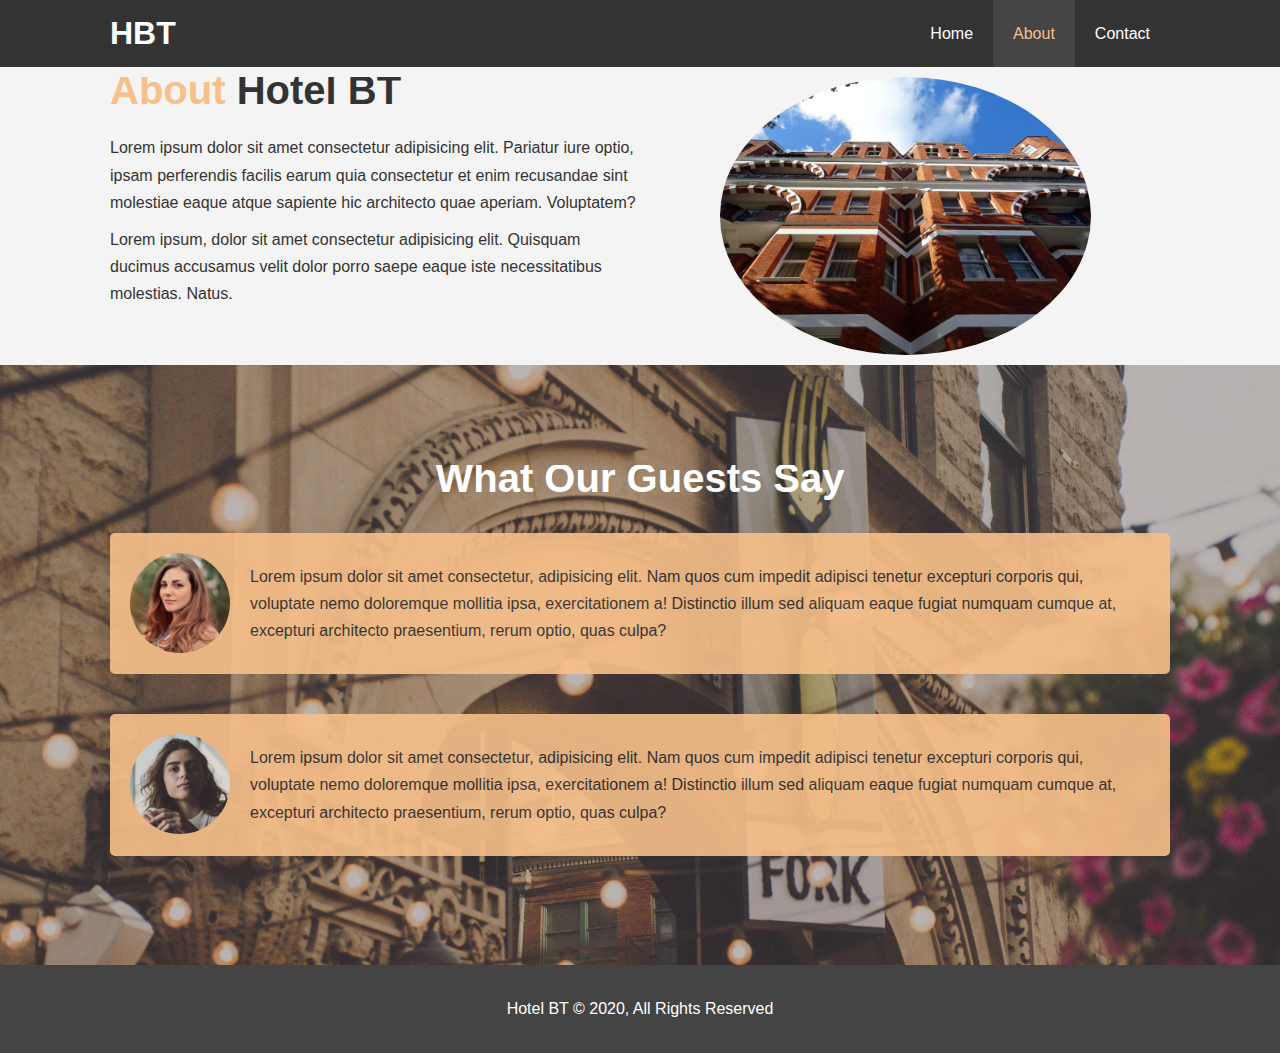
==== about.html @ 62abc151 "finished website" ====
<!DOCTYPE html>
<html lang="en">
<head>
    <meta charset="UTF-8">
    <meta name="viewport" content="width=device-width, initial-scale=1.0">
    <meta http-equiv="X-UA-Compatible" content="ie=edge">
    <meta name="description" content="Welcome to the most extraordinary hotel in Boston Massachusetts">
    <meta name="keywords" content="hotel,boston hotel,new england hotel">
    <link rel="stylesheet" href="css/style.css">
    <title>Hotel BT | About</title>
</head>
<body>
    <header>
        <nav id="navbar">
            <div class="container">
                <h1 class="logo"><a href="index.html">HBT</a></h1>
                <ul>
                    <li><a href="index.html">Home</a></li>
                    <li><a class="current" href="about.html">About</a></li>
                    <li><a href="contact.html">Contact</a></li>
                </ul>
            </div>
        </nav>
    </header>

    <section id="about-info" class="bg-light py-3">
      <div class="container">
        <div class="info-left">
          <h1 class="l-heading"><span class="text-primary">About</span> Hotel BT</h1>
          <p>Lorem ipsum dolor sit amet consectetur adipisicing elit. Pariatur iure optio, ipsam perferendis facilis earum quia consectetur et enim recusandae sint molestiae eaque atque sapiente hic architecto quae aperiam. Voluptatem?</p>
          <p>Lorem ipsum, dolor sit amet consectetur adipisicing elit. Quisquam ducimus accusamus velit dolor porro saepe eaque iste necessitatibus molestias. Natus.</p>
        </div>
        <div class="info-right">
          <img src="./images/photo-2.jpg" alt="Hotel">
        </div>
      </div>
    </section>

    <div class="clr"></div>

    <section id="testimonials" class="py-3">
      <div class="container">
        <h2 class="l-heading"> What Our Guests Say</h2>
        <div class="testimonial bg-primary">
          <img src="./images/person-1.jpg" alt="Samantha">
          <p>Lorem ipsum dolor sit amet consectetur, adipisicing elit. Nam quos cum impedit adipisci tenetur excepturi corporis qui, voluptate nemo doloremque mollitia ipsa, exercitationem a! Distinctio illum sed aliquam eaque fugiat numquam cumque at, excepturi architecto praesentium, rerum optio, quas culpa?</p>
        </div>
        <div class="testimonial bg-primary">
          <img src="./images/person-2.jpg" alt="Jessica">
          <p>Lorem ipsum dolor sit amet consectetur, adipisicing elit. Nam quos cum impedit adipisci tenetur excepturi corporis qui, voluptate nemo doloremque mollitia ipsa, exercitationem a! Distinctio illum sed aliquam eaque fugiat numquam cumque at, excepturi architecto praesentium, rerum optio, quas culpa?</p>
        </div>
      </div>

    </section>
    
    <footer id="main-footer">
        <p>Hotel BT &copy; 2020, All Rights Reserved</p>
    </footer>
</body>
</html>
---- css/style.css ----
/* Reset */

* {
    margin: 0;
    padding: 0;
    box-sizing: border-box;
}

/* Main Styling */

html, body {
    font-family: 'Segoe UI', Tahoma, Geneva, Verdana, sans-serif;
    line-height: 1.7em;
}

a {
    color: #333;
    text-decoration: none;
}

h1, h2, h3 {
    padding-bottom: 20px;
}

p {
    margin: 10px 0;
}

/* Utility Classes */

.container {
    margin: auto;
    max-width: 1100px;
    overflow: auto;
    padding: 0 20px;
}

.text-primary {
    color: #f7c08a;
}

.lead {
    font-size: 20px;
}

.btn {
    display: inline-block;
    font-size: 18px;
    color: #fff;
    background: #333;
    padding: 13px 20px;
    border: none;
    cursor: pointer;
}

.btn:hover {
    background: #f7c08a;
    columns: #333;
}

.btn-light {
    background: #f4f4f4;
    color: #333;
}

.bg-dark {
    background: #333;
    color: #fff;

}

.bg-light {
    background: #f4f4f4;
    color: #333;
}

.bg-primary {
    background: #f7c08a;
    color: #333;
    
}

.clr {
    clear: both;
}

.l-heading {
    font-size: 40px;
}

/* Padding */

.py-1 { padding: 10px 0; }
.py-2 { padding: 10px 0; }
.py-3 { padding: 10px 0; }

/* Nav Bar */

#navbar {
    background: #333;
    color: #fff;
    overflow: auto;
}

#navbar a {
    color: #fff;
}

#navbar h1 {
    float: left;
    padding-top: 20px;
}

#navbar ul {
    list-style: none;
    float: right;
}

#navbar ul li {
    float: left;
}

#navbar ul li a {
    display: block;
    padding: 20px;
    text-align: center;
}

#navbar ul li a:hover,
#navbar ul li a.current {
    background: #444;
    color: #f7c08a;
}

/* Showcase */

#showcase {
    background: url('../images/showcase.jpg') no-repeat center center/cover;
    height: 600px;
}

#showcase .showcase-content {
    color: #fff;
    text-align: center;
    padding-top: 170px;
}

#showcase .showcase-content h1 {
    font-size: 60px;
    line-height: 1.2em;
}

#showcase .showcase-content h1 p {
    padding-bottom: 20px;
    line-height: 1.7em;
}

/* Home Info */
#home-info {
    height: 400px;
}

#home-info .info-img {
    float: left;
    width: 50%;
    background: url('../images/photo-1.jpg') no-repeat;
    min-height: 100%;
}

#home-info .info-content {
    float: right;
    width: 50%;
    height: 100%;
    text-align: center;
    padding: 50px 30px;
    overflow: hidden;
}

#home-info .info-content p {
    padding-bottom: 30px;
}

/* Features */

.box {
    float: left;
    width: 33.3%;
    padding: 50px;
    text-align: center;
}

.box i {
    margin-bottom: 10px;
}


/* About Info */
#about-info .info-right {
    float: right;
    width: 50%;
    min-height: 100%;
}

#about-info .info-right img {
    display: block;
    margin: auto;
    width: 70%;
    border-radius: 50%;
}

#about-info .info-left {
    float: left;
    width: 50%;
    min-height: 100%;
}

/* Testimonials */

#testimonials {
    height: 600px;
    background: url('../images/test-bg.jpg') no-repeat center center/cover;
    padding-top: 100px;
}

#testimonials .testimonial img {
    width: 100px;
    float: left;
    margin-right: 20px;
    border-radius: 50%;
}

#testimonials .testimonial {
    padding: 20px;
    margin-bottom: 40px;
    border-radius: 5px;
    opacity: 0.9;
}

#testimonials h2 {
    color: #fff;
    text-align: center;
    padding-bottom: 40px;
}


/* Contact Form */

#contact-form {
    margin: 20px 0;
}

#contact-form .form-group {
    margin-bottom: 20px;
}

#contact-form label {
    display: block;
    margin-bottom: 5px;
}

#contact-form input, 
#contact-form textarea {
    width: 100%;
    padding: 10px;
    border: 1px #ddd solid;
}

#contact-form textarea {
    height: 200px;
}

#contact-form input:focus, 
#contact-form textarea:focus {
    outline: none;
    border-color: #f7c08a;
}

/* Footer */

#main-footer {
    text-align: center;
    background: #444;
    color: #ffff;
    padding: 20px;
}
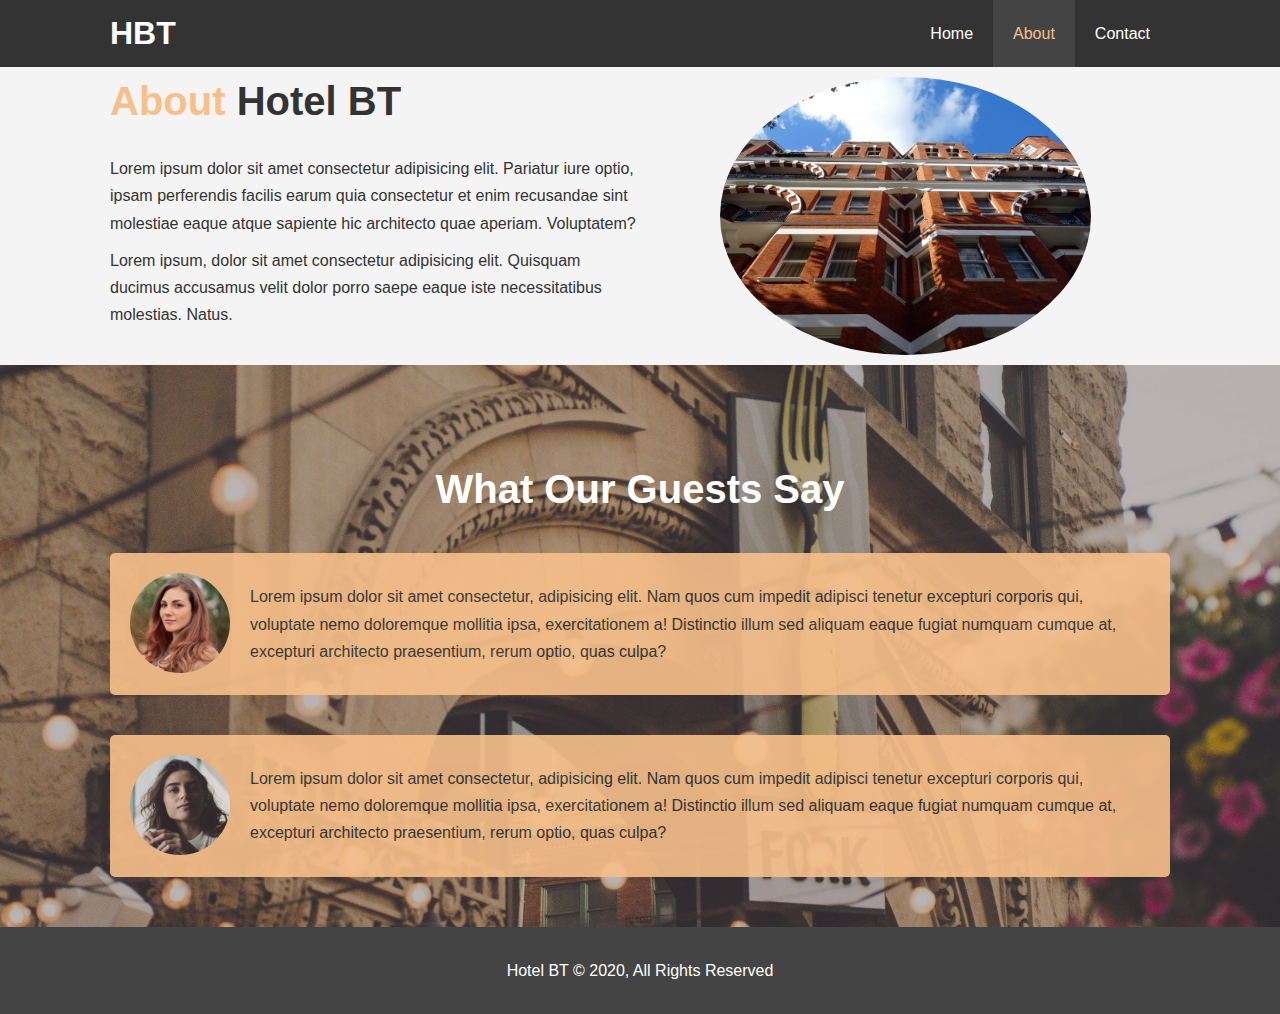
==== commit 8c758741: "website now mobile responsive" ====
--- a/about.html
+++ b/about.html
@@ -7,6 +7,7 @@
     <meta name="description" content="Welcome to the most extraordinary hotel in Boston Massachusetts">
     <meta name="keywords" content="hotel,boston hotel,new england hotel">
     <link rel="stylesheet" href="css/style.css">
+    <link rel="stylesheet" media="screen and (max-width: 768px)" href="css/mobile.css">
     <title>Hotel BT | About</title>
 </head>
 <body>
--- a/css/style.css
+++ b/css/style.css
@@ -86,6 +86,7 @@
 
 .l-heading {
     font-size: 40px;
+    line-height: 1.2;
 }
 
 /* Padding */
@@ -106,7 +107,7 @@
     color: #fff;
 }
 
-#navbar h1 {
+#navbar .logo {
     float: left;
     padding-top: 20px;
 }
@@ -157,7 +158,7 @@
 
 /* Home Info */
 #home-info {
-    height: 400px;
+    height: 450px;
 }
 
 #home-info .info-img {
@@ -217,7 +218,7 @@
 /* Testimonials */
 
 #testimonials {
-    height: 600px;
+    height: 100%;
     background: url('../images/test-bg.jpg') no-repeat center center/cover;
     padding-top: 100px;
 }
--- a/css/mobile.css
+++ b/css/mobile.css
@@ -0,0 +1,66 @@
+#navbar .logo {
+  float: none;
+  text-align: center;
+}
+
+#navbar ul, #navbar ul li {
+  float: none;
+}
+
+#navbar ul li a {
+  padding: 5px;
+  border-bottom: #444 dotted 1px;
+}
+
+/* Showcase */
+#showcase {
+  height: 100%;
+}
+
+#showcase .showcase-content {
+  padding-top: 70px;
+  padding-bottom: 30px;
+}
+
+/* Home Info */
+
+#home-info {
+  height: 550px;
+}
+
+#home-info .info-img {
+  display: none;
+}
+
+#home-info .info-content {
+  float: none;
+  width: 100%;
+}
+
+/* Boxes  */
+
+.box {
+  float: none;
+  width: 100%;
+}
+
+/* About Info */
+#about-info .info-right, #about-info .info-left {
+  float: none;
+  width: 100%;
+}
+
+#about-info .info-right {
+  margin-top: 30px;
+}
+
+.l-heading {
+  text-align: center;
+}
+
+/* Contact Form */
+
+
+#contact-info .box {
+  border-bottom: #444 dotted 1px;
+}